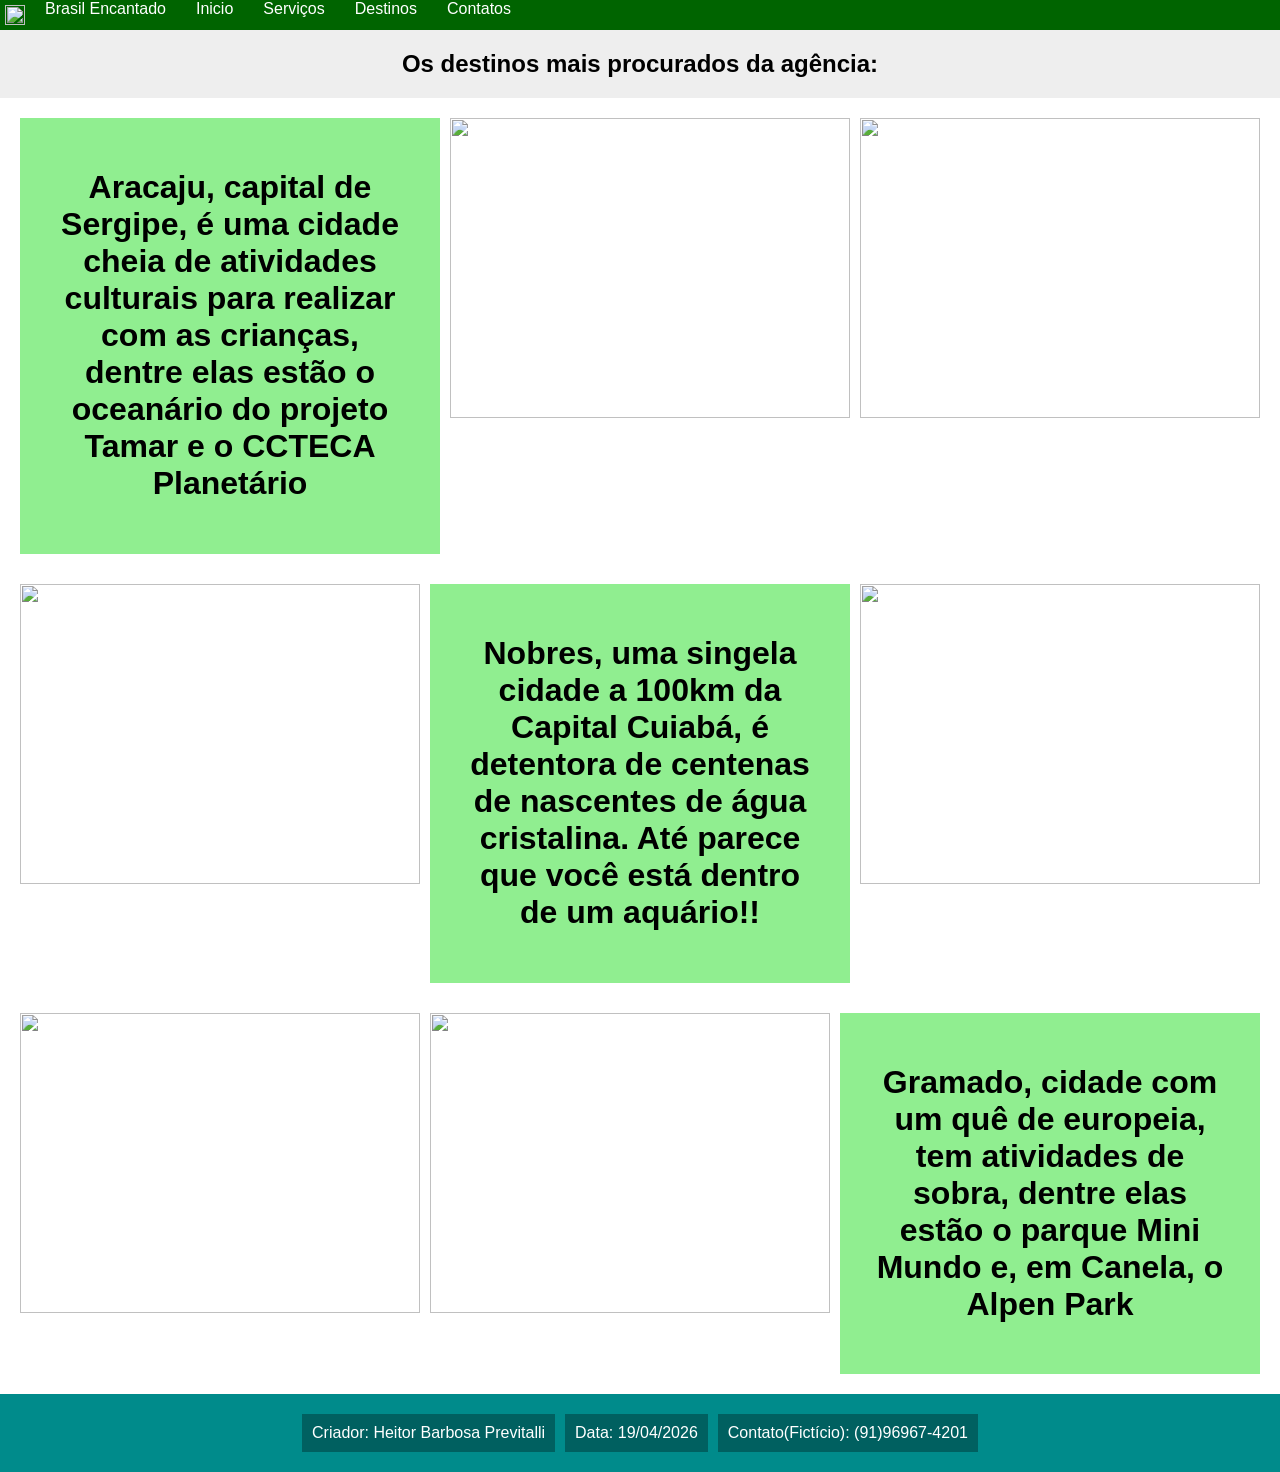
==== destinos.html @ 189b330d "Add files via upload" ====
<!DOCTYPE html>
<html lang="en">
    <head>
        <meta charset="UTF-8">
        <meta name="viewport" content="width=device-width, initial-scale=1.0">
        <title>Document</title>
        <link rel="stylesheet" href="menu.css">
        <link rel="shortcut icon" href="img/brasil.webp" type="image/x-icon">
    </head>
    <body>
        <nav>
            <ul class="menu">
                <li><img src="img/brasil.webp" height="20px" width="20px"></li>
                <li><a>Brasil Encantado</a></li>
                <li><a href="menu.html">Inicio</a></li>
                <li><a href="serviços.html">Serviços</a></li>
                <li><a href="destinos.html">Destinos</a></li>
                <li><a href="contatos.html">Contatos</a></li>
            </ul>
        </nav>
        <section class="hero"><h1>Os destinos mais procurados da agência:</h1></section>
        <div class="destinos">
            <div class="cardh"><h1>Aracaju, capital de Sergipe, é uma cidade cheia de atividades culturais para realizar com as crianças, dentre elas estão o oceanário do projeto Tamar e o CCTECA Planetário</h1></div>
            <img src="img/Aracaju2.jpg" height="300px" width="400px">
            <img src="img/Aracaju1.jpg" height="300px" width="400px">
        </div>
        <div class="destinos">
            <img src="img/Nobres1.jpeg" height="300px" width="400px">
            <div class="cardh"><h1>Nobres, uma singela cidade a 100km da Capital Cuiabá, é detentora de centenas de nascentes de água cristalina. Até parece que você está dentro de um aquário!!</h1></div>
            <img src="img/Nobres2.jpeg" height="300px" width="400px">
        </div>
        <div class="destinos">
            <img src="img/Gramado1.jpg" height="300px" width="400px">
            <img src="img/Gramado2.webp" height="300px" width="400px">
            <div class="cardh"><h1>Gramado, cidade com um quê de europeia, tem atividades de sobra, dentre elas estão o parque Mini Mundo e, em Canela, o Alpen Park</h1></div>
        </div>
        <footer class="footer">
            <div class="cards">
                <div class="cardr">Criador: Heitor Barbosa Previtalli</div>
                <div class="cardr">Data: 19/04/2026</div>
                <div class="cardr">Contato(Fictício): (91)96967-4201</div>
            </div>
        </footer>
    </body>
</html>
---- menu.css ----
body {
    font-family: Arial, Helvetica, sans-serif;
    margin: 0;
}
 
/* Menu Principal */
.menu {
   list-style: none; /*remover os marcadores da lista*/
   margin: 0; /*remover a margem externa do elemento ul*/
   padding: 0; /*remover a margem interna (padding) do elemento ul*/
   background-color: darkgreen;
   display: flex;
   flex-direction: row;
}
 
/*Links*/
.menu li a{
    color: white; /*trocar cor do texto*/
    text-decoration: none; /*remover linha do link*/
    padding: 15px;
}  
 
/*HOVER - passar o mouse sobre o link*/
.menu li a:hover{
    background-color: #555;
}

.footer{
    display: flex;
    justify-content: center;
    padding: 20px;
    align-items: center;
    background: darkcyan;
    color: white;
    margin-top: auto;
}

.hero{
    background: #eee;
    display: flex;
    justify-content: center;
    align-items: center;
    flex-direction: column;
}

.layout{
    display: flex;
    min-height: 300px;
}
.sidebar{
    width: 200px;
    background: gray;
    padding: 15px;
}
.content{
    padding: 20px;
    background: #f5f5f5;
    flex: 1;
}
.cards{
    display: flex;
    gap: 10px;
    flex-wrap: wrap;
}
.card{
    background: lightblue;
    padding: 20px;
    text-align: center;
    flex: 100 100 150px;
    flex-direction: column;
}
.destaque{
    flex: 2 1 300px;
}
.sobre{
    display: flex;
    flex-direction: row;
    justify-content: space-between;
    margin: 10px;
    padding: 5px;
}
.cardh{
    display: flex;
    flex-direction: column;
    background: lightgreen;
    margin: 5px;
    padding: 30px;
    text-align: center;
}
img{
    margin: 5px;
}
.cardr{
    padding: 10px;
    text-align: center;
    background-color: rgb(0, 96, 96);
}
.destinos{
    display: flex;
    flex-direction: row;
    justify-content: space-between;
    margin: 10px;
    padding: 5px;
}
.cardm{
    display: flex;
    flex-direction: column;
    background: lightgreen;
    width: 70%;
    margin: 5px;
    padding: 30px;
    text-align: center;
}
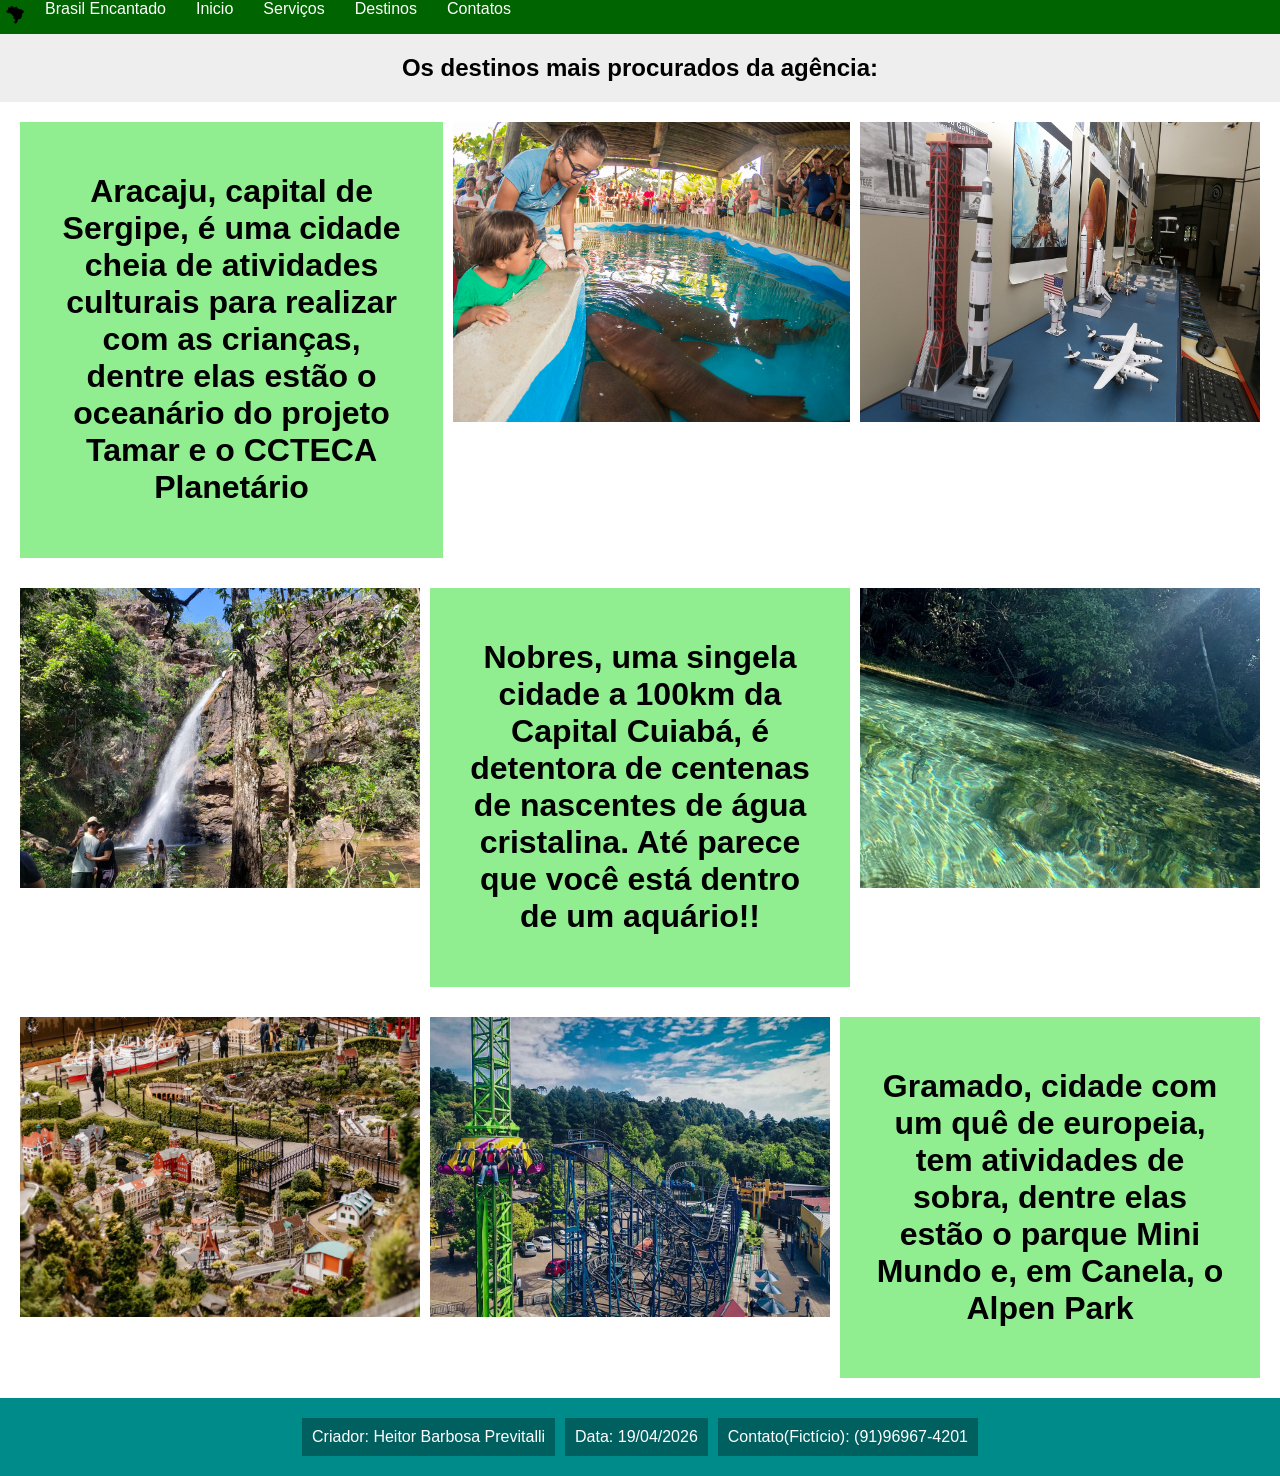
==== commit d749dd21: "Update destinos.html" ====
--- a/destinos.html
+++ b/destinos.html
@@ -12,7 +12,7 @@
             <ul class="menu">
                 <li><img src="img/brasil.webp" height="20px" width="20px"></li>
                 <li><a>Brasil Encantado</a></li>
-                <li><a href="menu.html">Inicio</a></li>
+                <li><a href="index.html">Inicio</a></li>
                 <li><a href="serviços.html">Serviços</a></li>
                 <li><a href="destinos.html">Destinos</a></li>
                 <li><a href="contatos.html">Contatos</a></li>
@@ -42,4 +42,4 @@
             </div>
         </footer>
     </body>
-</html>+</html>
